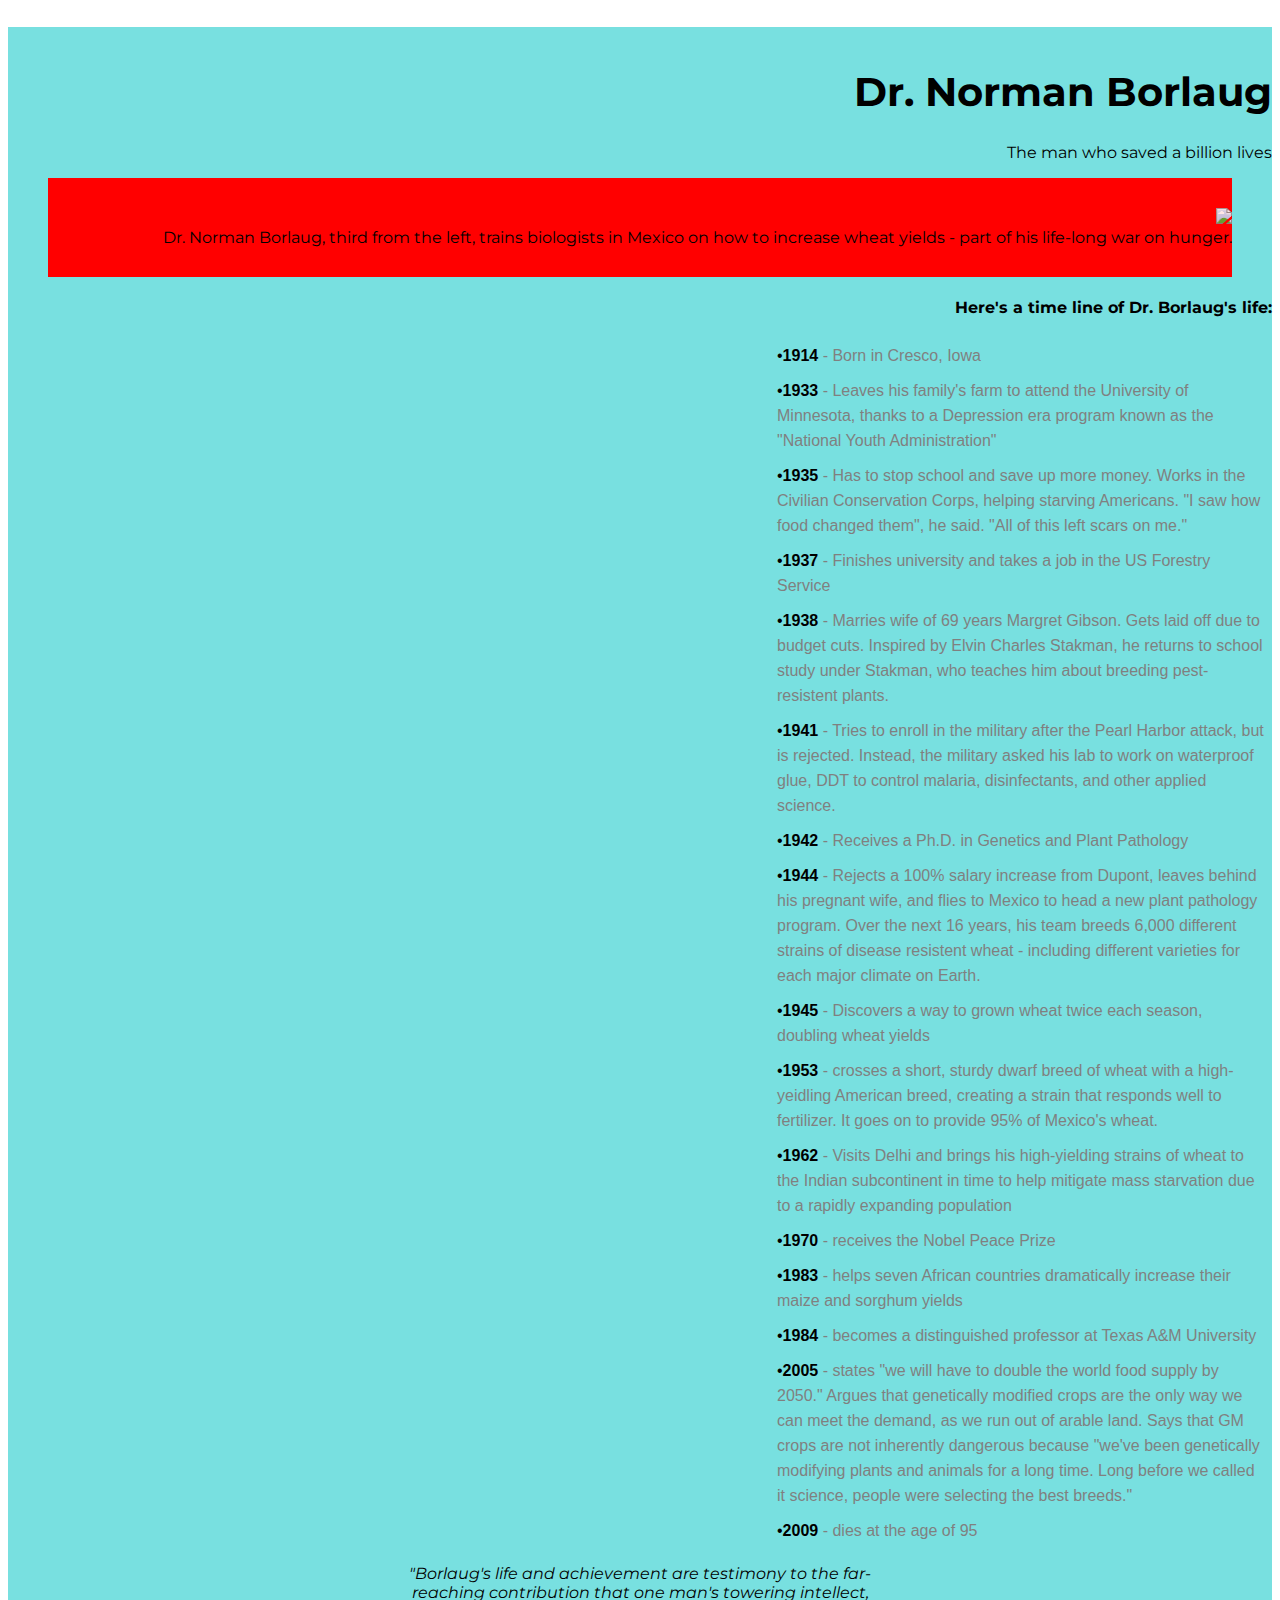
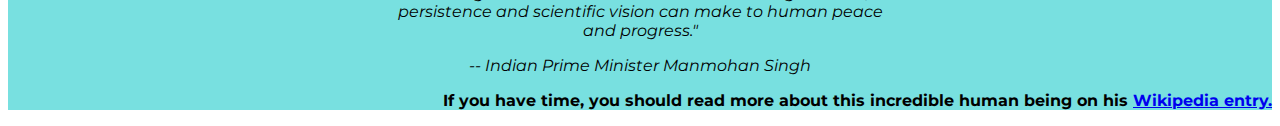
==== tribute-page/index.html @ 2c78a734 "Merge pull request #2 from rajashree1234/master" ====
<!DOCTYPE html>
<html>
    <head>
        <meta name="viewport" content="width=device-width, initial-scale=1.0">
        <link href="https://fonts.googleapis.com/css2?family=Montserrat&display=swap" rel="stylesheet">    
          <style>
            #main{
                
                text-align: right;
                font-family: 'Montserrat', sans-serif;
                background-color: rgb(120, 224, 224);
            }
            #img-div{
                background: red;
                padding-top:30px;
                padding-bottom:30px;
            }
            #image{
                width:100%;
                opacity:90%;
            }
            h1{
                font-size: 40px;
                padding-top:40px;
                font-weight:200px;
            }
           #tribute-info{
               align-items: center;
               
           }
           ul{
               list-style: none;
               display: inline-block;
               text-align: left;
               color: gray;
               font-family:Helvetica;
               width: 500px;
               margin:auto;
               line-height: 25px;
           }
           li{
               padding: 5px;
           }
           li::before {content: "•"; color:black}
           li strong{
            color:black;
           }
           .remarks{
               text-align: center;
               margin:auto;
               width:500px;
               font-style: italic;
           }
            
        </style>
    </head>
  <body>
      <div  id="main">
        <header>
            <h1>Dr. Norman Borlaug</h1>
            <p>The man who saved a billion lives</p>
            
            </header>
            <figure id="img-div">
              <img id="image" src="https://dl.sciencesocieties.org/images/publications/csa/59/3/4fig3.jpeg" style="max-width:100%";>
              <figcaption  id="title">Dr. Norman Borlaug, third from the left, trains biologists in Mexico on how to increase wheat yields - part of his life-long war on hunger.</figcaption>
          </figure>
            <h4>Here's a time line of Dr. Borlaug's life:</h4>   
            <div id="tribute-info"><ul>
              <li><strong>1914</strong> - Born in Cresco, Iowa</li>
              <li><strong>1933</strong> - Leaves his family's farm to attend the University of Minnesota, thanks to a Depression era program known as the "National Youth Administration"</li>
              <li><strong>1935</strong> - Has to stop school and save up more money. Works in the Civilian Conservation Corps, helping starving Americans. "I saw how food changed them", he said. "All of this left scars on me."</li>
              <li><strong>1937</strong> - Finishes university and takes a job in the US Forestry Service</li>
              <li><strong>1938</strong> - Marries wife of 69 years Margret Gibson. Gets laid off due to budget cuts. Inspired by Elvin Charles Stakman, he returns to school study under Stakman, who teaches him about breeding pest-resistent plants.</li>
              <li><strong>1941</strong> -  Tries to enroll in the military after the Pearl Harbor attack, but is rejected. Instead, the military asked his lab to work on waterproof glue, DDT to control malaria, disinfectants, and other applied science.</li>
              <li><strong>1942</strong> - Receives a Ph.D. in Genetics and Plant Pathology</li>
              <li><strong>1944</strong> - Rejects a 100% salary increase from Dupont, leaves behind his pregnant wife, and flies to Mexico to head a new plant pathology program. Over the next 16 years, his team breeds 6,000 different strains of disease resistent wheat - including different varieties for each major climate on Earth.</li>
              <li><strong>1945</strong> -  Discovers a way to grown wheat twice each season, doubling wheat yields</li>
              <li><strong>1953</strong> - crosses a short, sturdy dwarf breed of wheat with a high-yeidling American breed, creating a strain that responds well to fertilizer. It goes on to provide 95% of Mexico's wheat.</li>
              <li><strong>1962</strong> - Visits Delhi and brings his high-yielding strains of wheat to the Indian subcontinent in time to help mitigate mass starvation due to a rapidly expanding population</li>
              <li><strong>1970</strong> - receives the Nobel Peace Prize</li>
              <li><strong>1983</strong> - helps seven African countries dramatically increase their maize and sorghum yields</li>
              <li><strong>1984</strong> - becomes a distinguished professor at Texas A&M University</li>
              <li><strong>2005</strong> - states "we will have to double the world food supply by 2050." Argues that genetically modified crops are the only way we can meet the demand, as we run out of arable land. Says that GM crops are not inherently dangerous because "we've been genetically modifying plants and animals for a long time. Long before we called it science, people were selecting the best breeds."</li>
              <li><strong>2009</strong> - dies at the age of 95</li>
          </ul>
            </div>
            <div class="remarks">
                <p>"Borlaug's life and achievement are testimony to the far-reaching contribution that one man's towering intellect, persistence and scientific vision can make to human peace and progress."</p>
            <p>-- Indian Prime Minister Manmohan Singh</p>
            </div>
            
      
            <p><strong>If you have time, you should read more about this incredible human being on his <a id="tribute-link" target="_blank" href="https://en.wikipedia.org/wiki/Norman_Borlaug">Wikipedia entry.</a></strong></p>
      </div>
    
    </body>
</html>
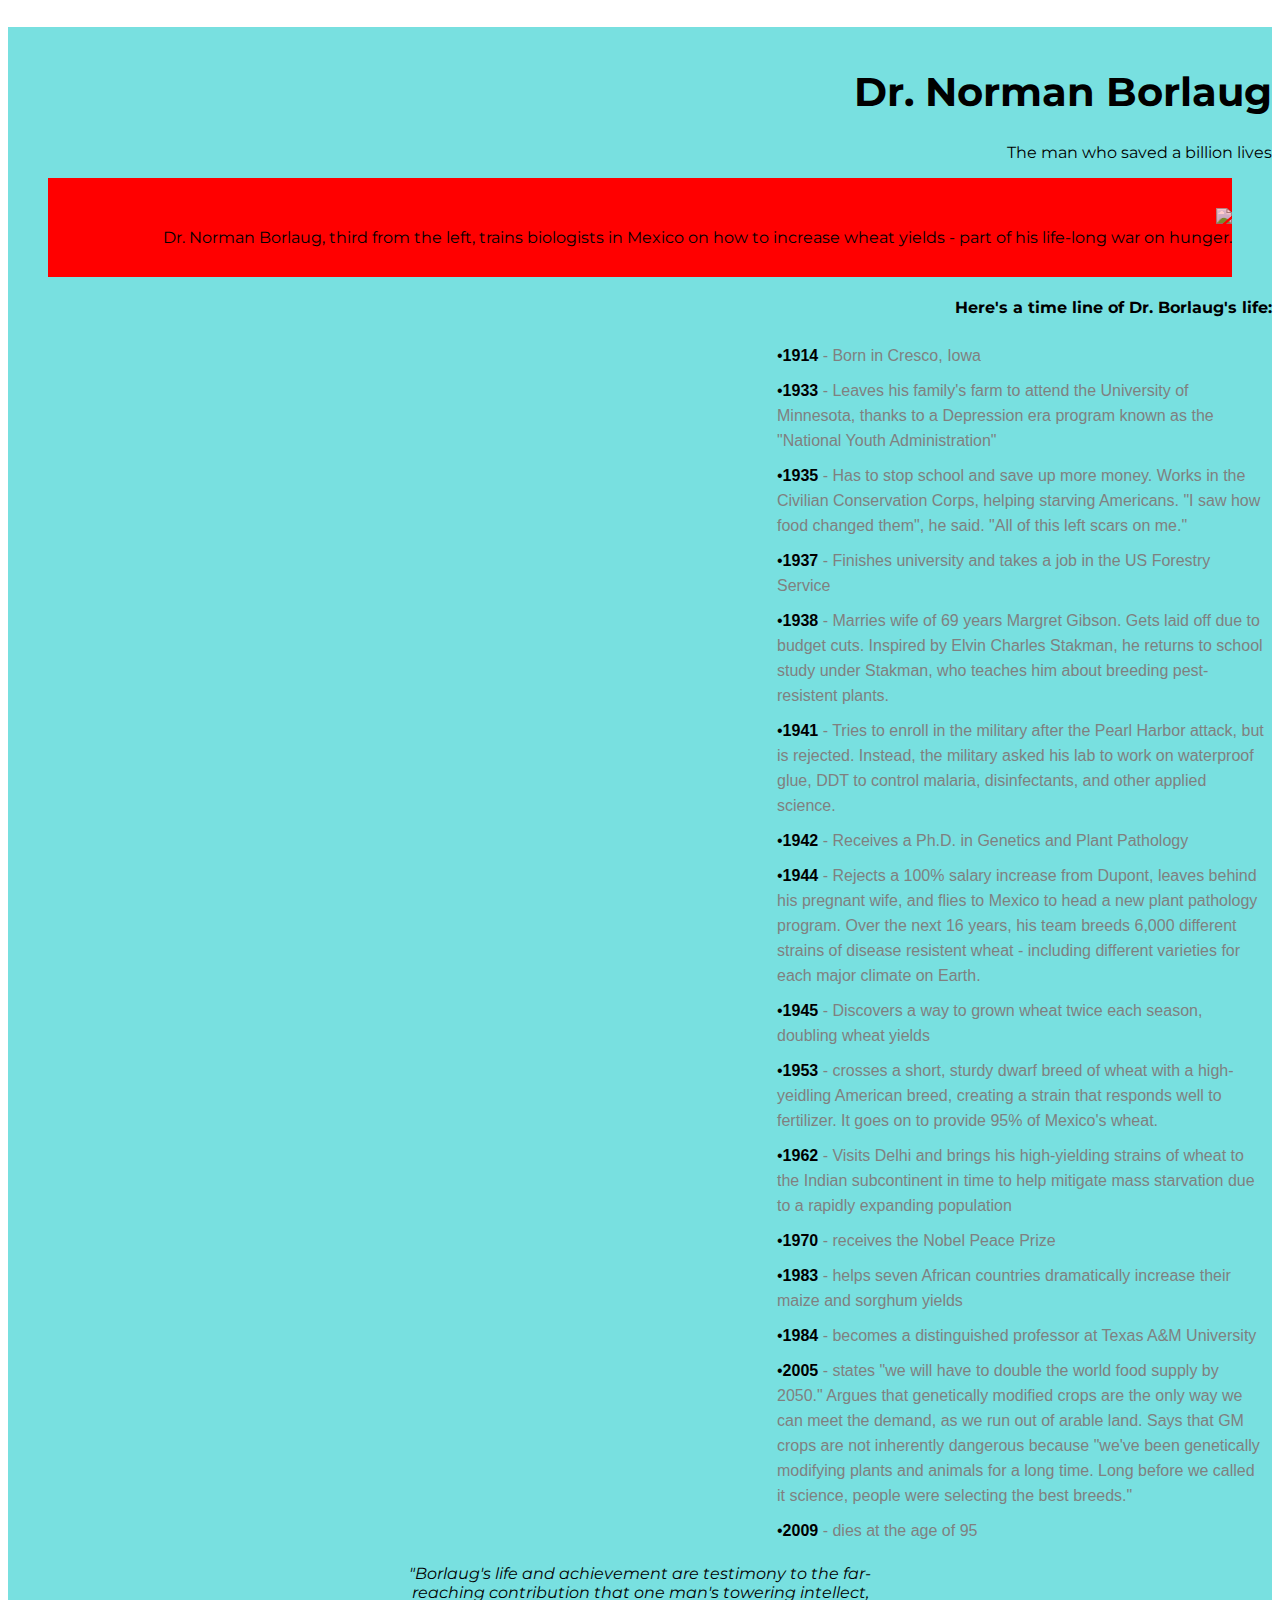
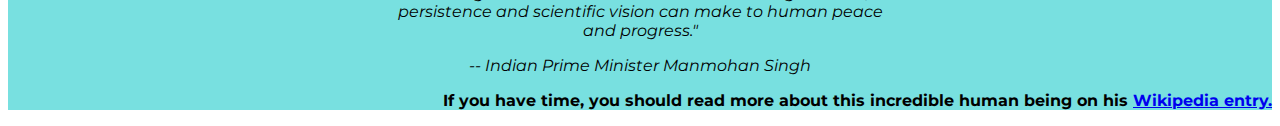
==== commit 5259b7ba: "Update index.html" ====
--- a/tribute-page/index.html
+++ b/tribute-page/index.html
@@ -17,7 +17,7 @@
             }
             #image{
                 width:100%;
-                opacity:90%;
+                opacity:80%;
             }
             h1{
                 font-size: 40px;
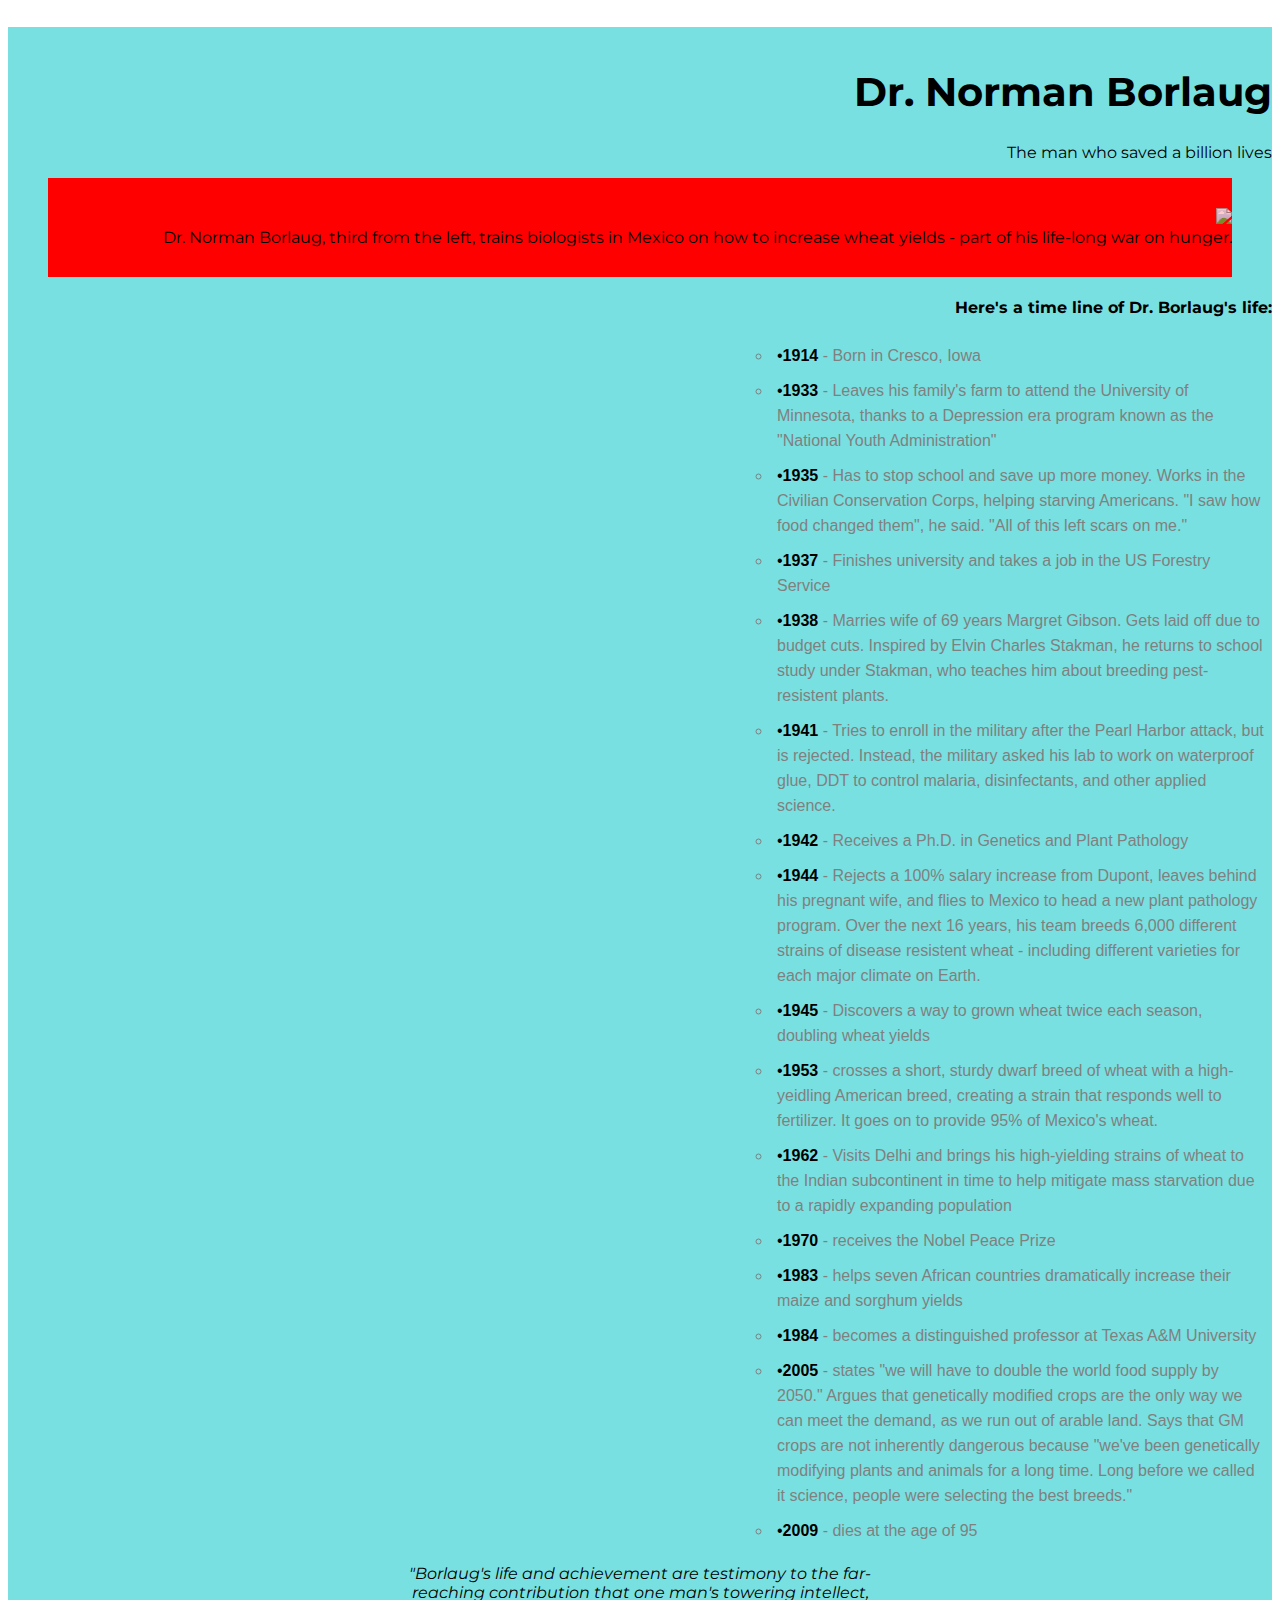
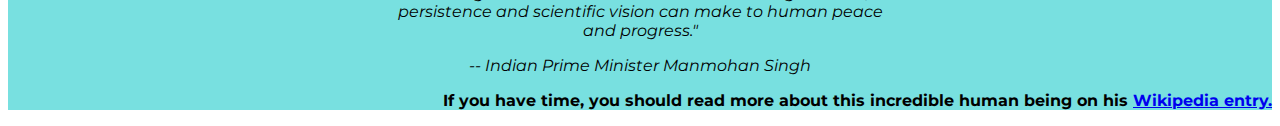
==== commit 2217c876: "Update index.html" ====
--- a/tribute-page/index.html
+++ b/tribute-page/index.html
@@ -29,7 +29,7 @@
                
            }
            ul{
-               list-style: none;
+               list-style: circle;
                display: inline-block;
                text-align: left;
                color: gray;
